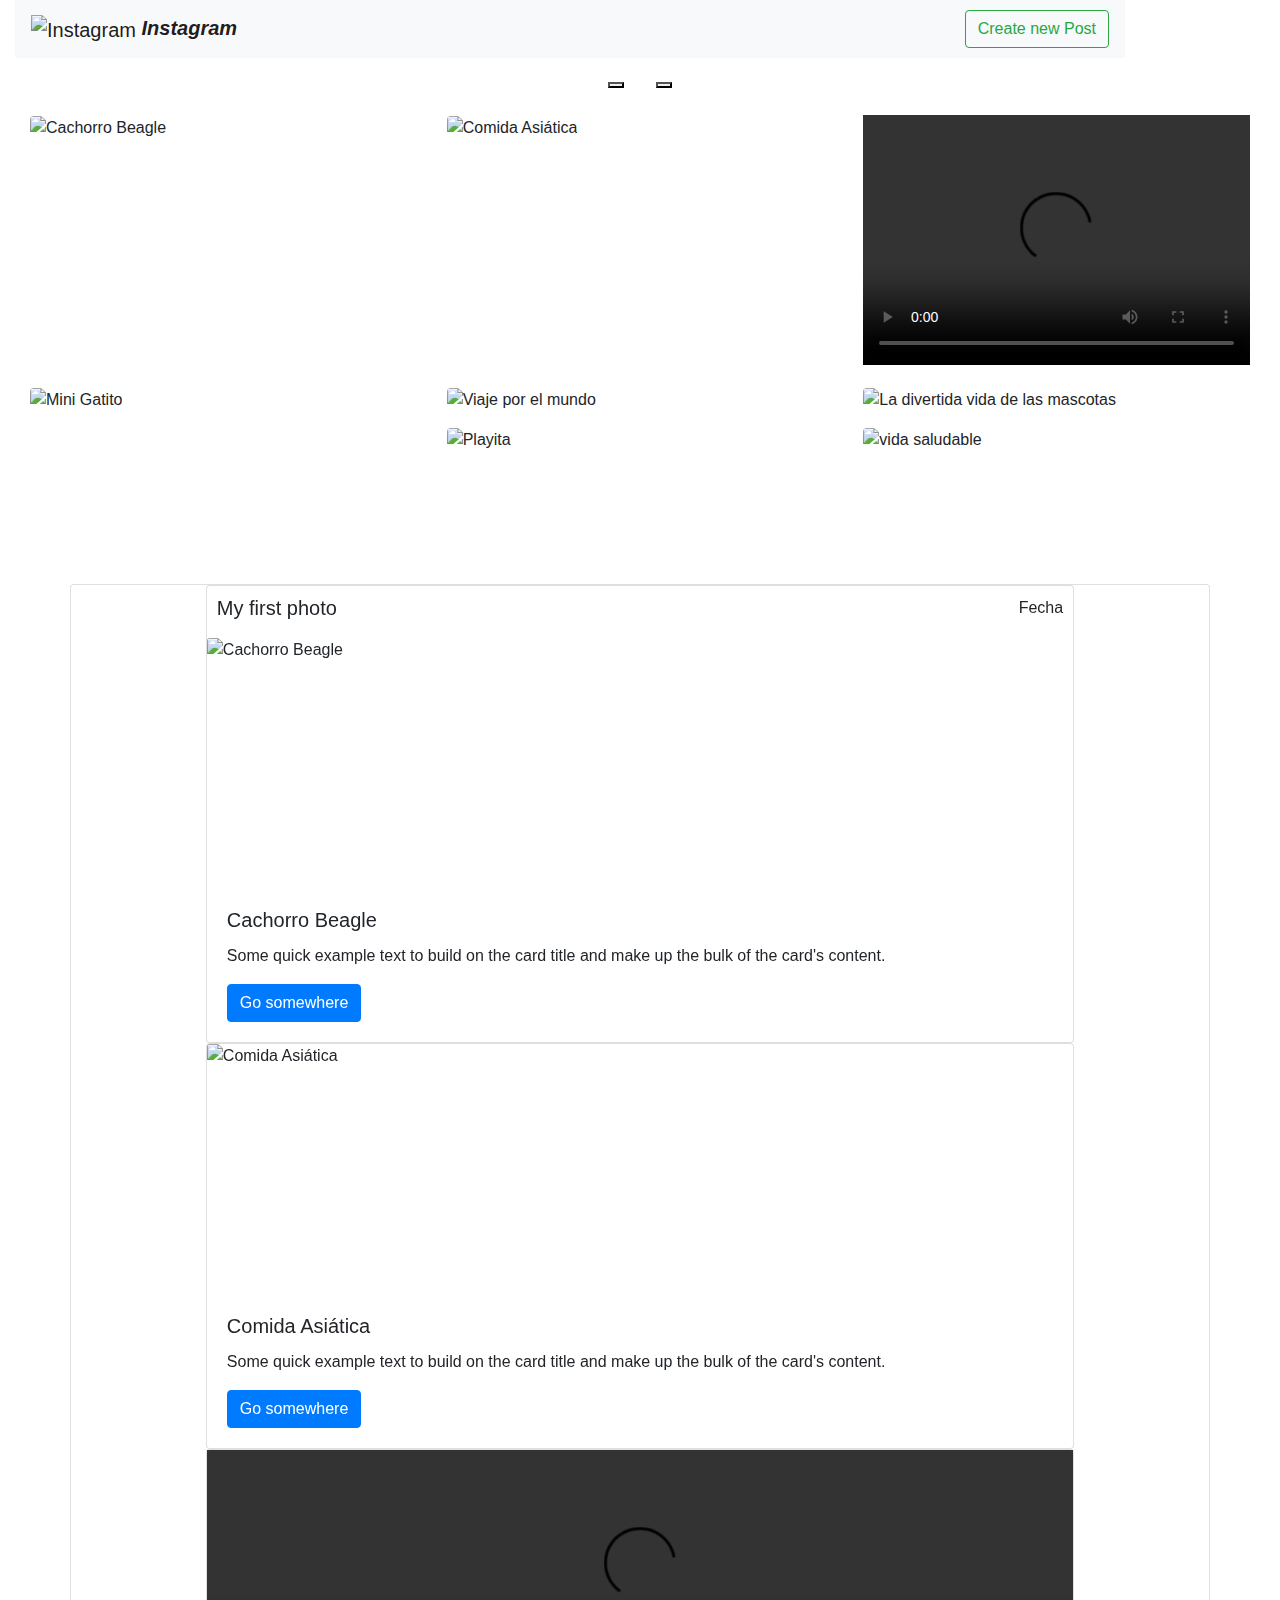
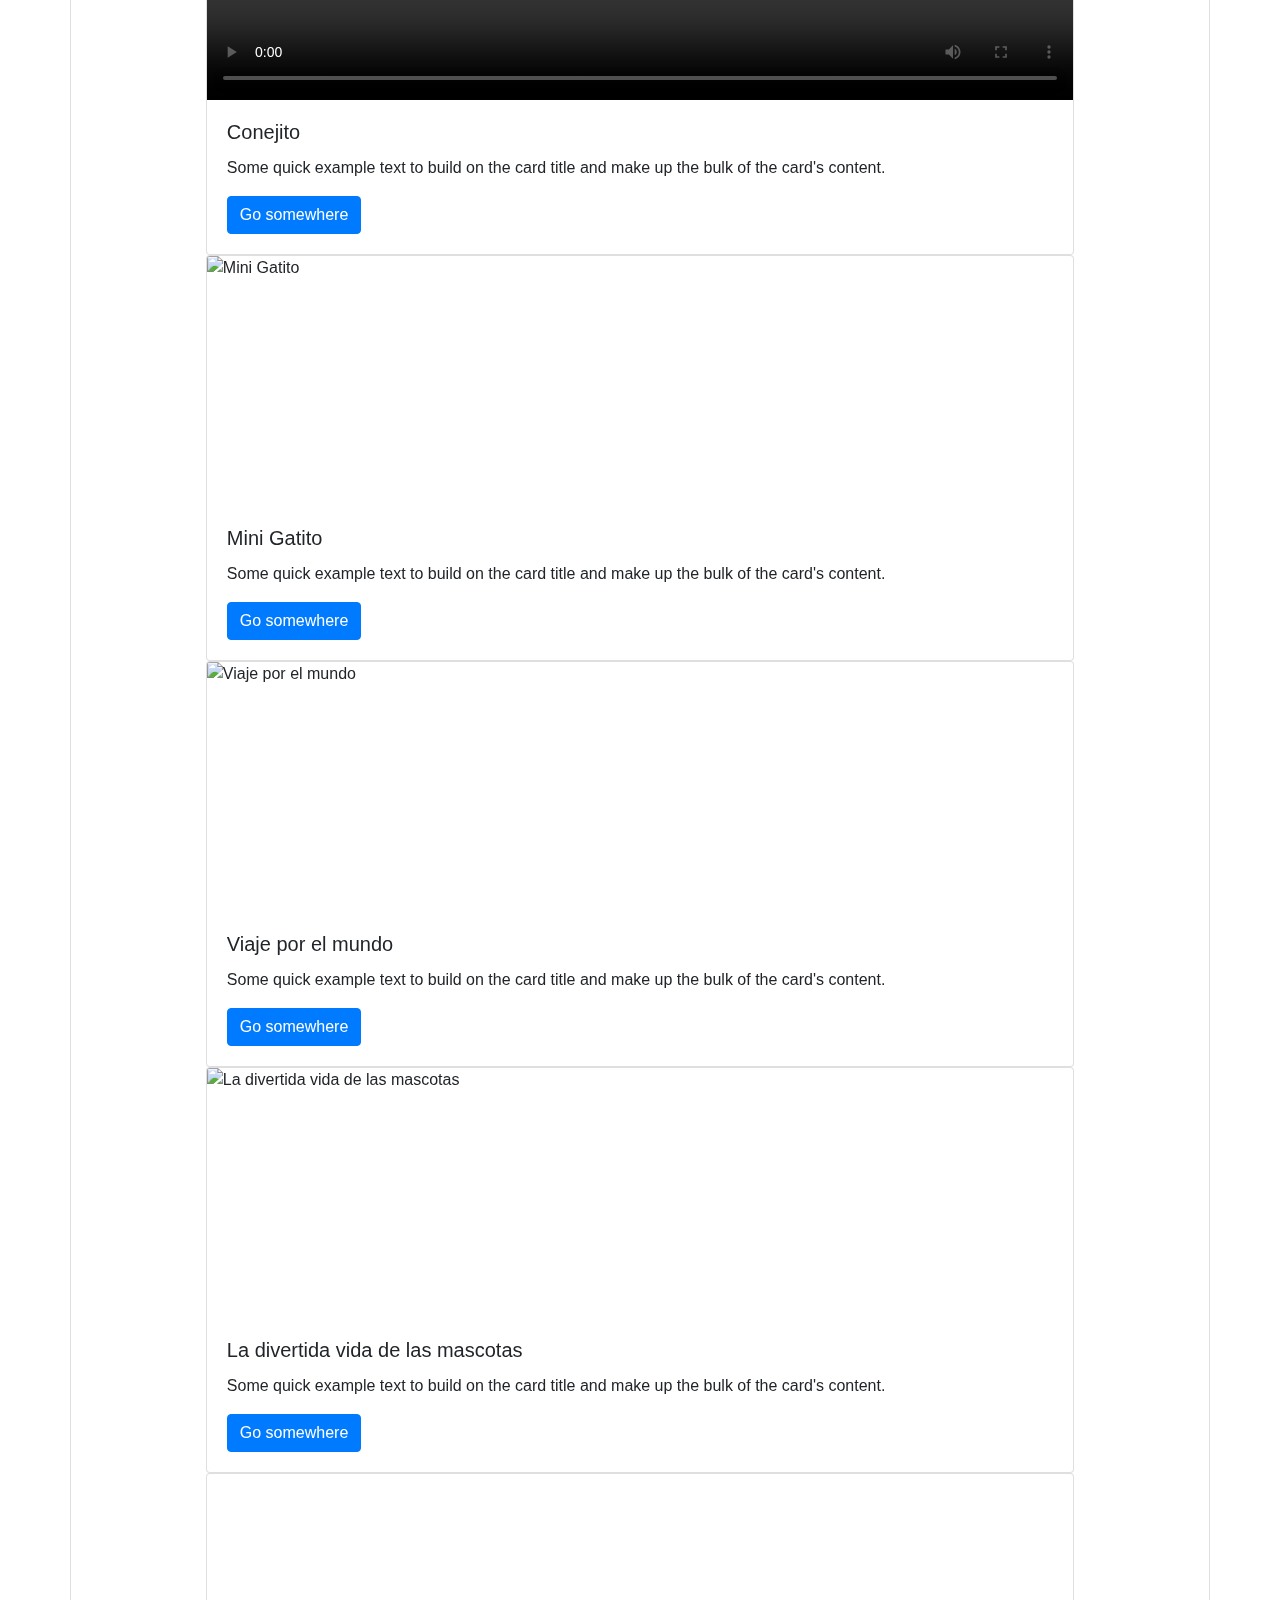
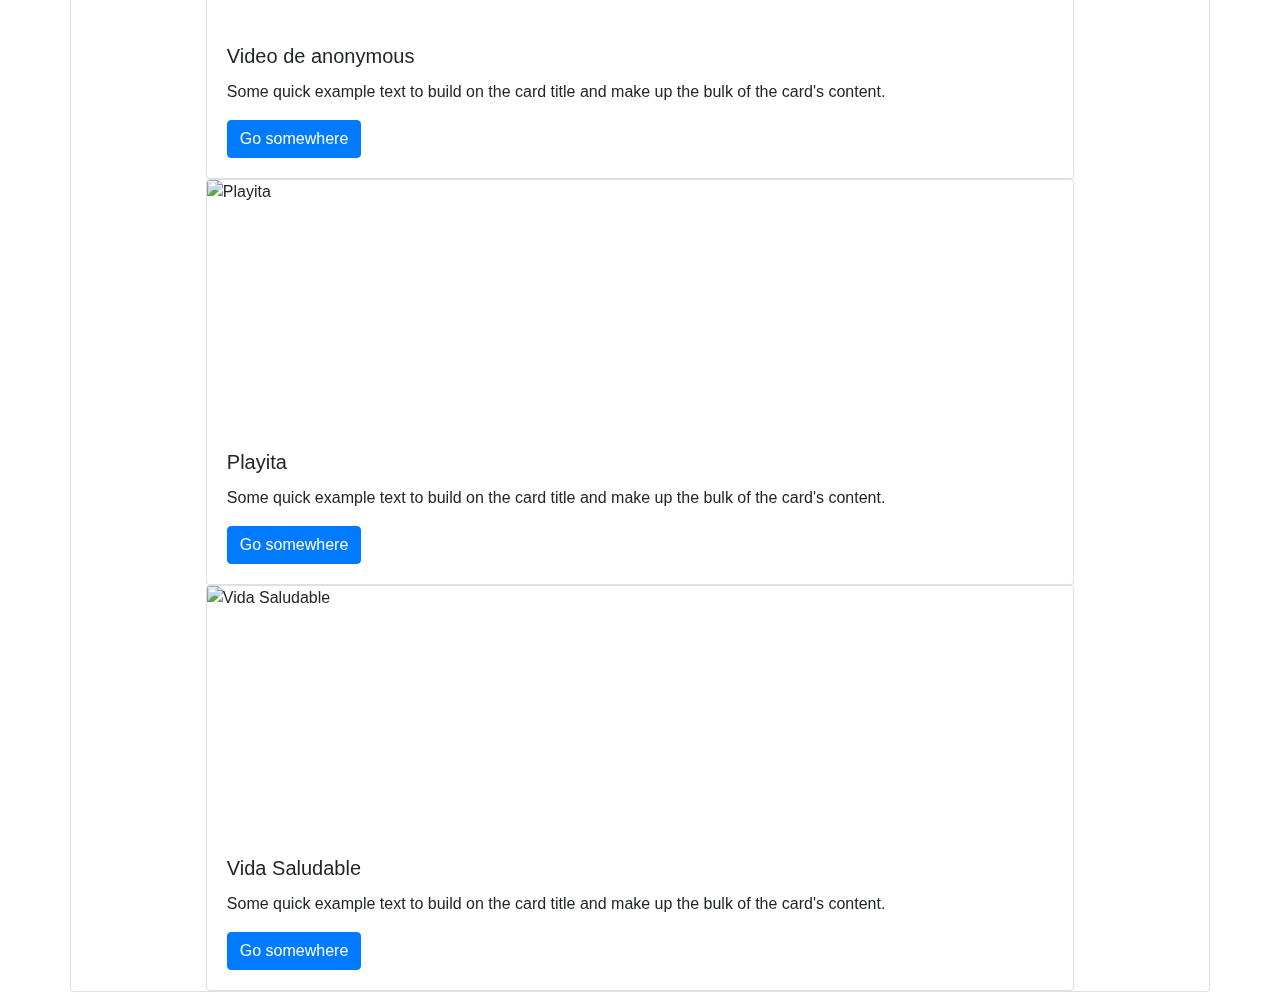
==== index.html @ 103393d4 "V1" ====
<!DOCTYPE html>
<html lang="en"> 
<head>
    <meta charset="UTF-8">
    <meta http-equiv="X-UA-Compatible" content="IE=edge">
    <meta name="viewport" content="width=device-width, initial-scale=1.0">
    <link rel="stylesheet" href="style.css">
    <link rel="stylesheet" href="https://cdn.jsdelivr.net/npm/bootstrap@4.0.0/dist/css/bootstrap.min.css" integrity="sha384-Gn5384xqQ1aoWXA+058RXPxPg6fy4IWvTNh0E263XmFcJlSAwiGgFAW/dAiS6JXm" crossorigin="anonymous">
    <script src="https://kit.fontawesome.com/df71b0f2aa.js" crossorigin="anonymous"></script>
    <title>The Instagram Photo Feed</title>
</head>
 <!-- Bootstrap body -->
<body>
   <!-- Container para la barra de navegación -->
  <div class="container" id="Nav_bar">
    <div class="row" >
      <div class="col-12">
        <nav class="navbar navbar-light bg-light">
          <div>
          <a class="navbar-brand" href="https://www.instagram.com/?hl=es">
            <img src="https://cdn-icons-png.flaticon.com/512/1409/1409946.png" alt="Instagram" width="24" height="24"/>
            <strong><i>Instagram</i></strong>  
          </a>
               
          </div>
         
          <button class="btn btn-outline-success my-2 my-sm-0" type="submit">Create new Post</button>
         
        </nav> 
      </div>
         
      </div>
               
    </div>
      
  </div>

     <!-- ENLAZAR A LAS DOS PAGINAS DE FOTOS: -->

  <div class="container cuadricula" >

    <ul class="nav justify-content-center">
               <!-- cuadricula -->

      <li class="nav-item">
        <a class="nav-link active" aria-current="page" href="#fotocoll"><button><i class="fa-solid fa-align-justify"></i></button></a>
      </li>
               <!-- simple -->

      <li class="nav-item">
        <a class="nav-link" href="#container_card"><button><i class="fa-solid fa-angles-down"></i></button></a>
          
      </li>
     
    </ul>


  </div>
  
      <!-------------------------------------------------------------------------------------------------------------------->

     <!-- FOTOS cuadricula -->

  
  <div class="container_fluid" id="fotocoll">
                  <!-- FILA ROW -->

    <div class="row">
      <div class="col">
        <a href=""></a>                  <!-- QUIERO REFERENCIAR A LAS CARDS-->
        <img src="https://www.ifema.es/img/l/perro-cachorro/perro-cachorro.jpg" class="rounded" alt="Cachorro Beagle" >
      </div>
      <div class="col">
        <img src="https://enlacocina.telemesa.es/wp-content/uploads/2021/03/CARACTERISTICAS-DE-LA-COCINA-ASIATICA-2-1024x576.jpg.webp" class="rounded" alt="Comida Asiática" >
      </div>

      <div class="col">
          <video src="https://mdn.github.io/learning-area/html/multimedia-and-embedding/video-and-audio-content/rabbit320.webm" controls >
            <source src="movie.mp4" type="video/mp4">
            <source src="movie.ogg" type="video/ogg">
          </video>
      </div>
    </div>
              <!-- FILA ROW -->

    <div class="row">
      <div class="col">
        <img src="https://estaticos.muyinteresante.es/media/cache/1000x460_thumb/uploads/images/gallery/59a669fc5bafe88febb3d6cc/gatito-cesped_0.jpg" class="rounded" alt="Mini Gatito" >
      </div>
      <div class="col">
        <img src="https://unate.es/wp-content/uploads/2016/02/Viajes.jpg" class="rounded" alt="Viaje por el mundo" >
      </div>
      <div class="col">
        <img src="https://imagessl2.casadellibro.com/a/l/t7/22/9788469848722.jpg" class="rounded" alt="La divertida vida de las mascotas" >
      </div>
    </div>
                  <!-- fila ROW -->


    <div class="row">
      <div class="col">
        <iframe width="100%" height="100%" src="https://www.youtube.com/embed/971axqg1MEQ" title="YouTube video player" frameborder="0" allow="accelerometer; autoplay; clipboard-write; encrypted-media; gyroscope; picture-in-picture" allowfullscreen></iframe>
      </div>
      <div class="col">
        <img src="https://trucoslondres.com/wp-content/uploads/2017/05/playa.jpg" class="rounded" alt="Playita" >
      </div>
      <div class="col">
        <img src="https://www.bbva.ch/wp-content/uploads/2018/12/VIDA_SALUDABLE_20180119.jpg" class="rounded"alt="vida saludable" >
      </div>
    </div>
  



  </di>
     
     <!-------------------------------------------------------------------------------------------------------------------->


     <!-- FOTOS en columna -->

  <div class="container card" id="container_card">
    <div class="row">
      <div class="col-1"></div>
      <div class="col-10">
        <div class="card">
          <div class="titulo" >
            <h5 style="float: left;padding:10px;">My first photo</h5><span style="float:right;padding:10px;">Fecha</span>
          </div>
          <img class="card-img-top" src="https://www.ifema.es/img/l/perro-cachorro/perro-cachorro.jpg" alt="Cachorro Beagle">
          <div class="card-body">
            <h5 class="card-title">Cachorro Beagle</h5>
            <p class="card-text">Some quick example text to build on the card title and make up the bulk of the card's content.</p>
            <a href="#" class="btn btn-primary">Go somewhere</a>
          </div>
        </div>
      </div>
      <div class="col-1"></div>
    </div>

      

    
     <!------------------------------------------------------------------->
    <div class="row">
      <div class="col-1"></div>
      <div class="col-10">

        <div class="card">
          <img class="card-img-top" src="https://enlacocina.telemesa.es/wp-content/uploads/2021/03/CARACTERISTICAS-DE-LA-COCINA-ASIATICA-2-1024x576.jpg.webp" alt="Comida Asiática">
          <div class="card-body">
            <h5 class="card-title">Comida Asiática</h5>
            <p class="card-text">Some quick example text to build on the card title and make up the bulk of the card's content.</p>
            <a href="#" class="btn btn-primary">Go somewhere</a>
          </div>
        </div>

      </div>
      <div class="col-1"></div>
        
    </div>
     
     <!------------------------------------------------------------------->
     
    <div class="row">
      <div class="col-1"></div>
      <div class="col-10">

        <div class="card">
          <video src="https://mdn.github.io/learning-area/html/multimedia-and-embedding/video-and-audio-content/rabbit320.webm" controls >
           </video>    
              <div class="card-body">
                <h5 class="card-title">Conejito</h5>
                <p class="card-text">Some quick example text to build on the card title and make up the bulk of the card's content.</p>
                <a href="#" class="btn btn-primary">Go somewhere</a>
              </div>
        </div>
      </div>
      <div class="col-1"></div>
      
    </div>
     


     
     <!------------------------------------------------------------------->

    <div class="row">
      <div class="col-1"></div>
      <div class="col-10">
        <div class="card">
          <img class="card-img-top" src="https://estaticos.muyinteresante.es/media/cache/1000x460_thumb/uploads/images/gallery/59a669fc5bafe88febb3d6cc/gatito-cesped_0.jpg" alt="Mini Gatito">
          <div class="card-body">
            <h5 class="card-title">Mini Gatito</h5>
            <p class="card-text">Some quick example text to build on the card title and make up the bulk of the card's content.</p>
            <a href="#" class="btn btn-primary">Go somewhere</a>
          </div>
        </div>
      </div>
      <div class="col-1"></div>
      
    </div>
     
     <!------------------------------------------------------------------->

    <div class="row">
      <div class="col-1"></div>
      <div class="col-10">
        <div class="card">
          <img class="card-img-top" src="https://unate.es/wp-content/uploads/2016/02/Viajes.jpg" alt="Viaje por el mundo">
          <div class="card-body">
            <h5 class="card-title">Viaje por el mundo</h5>
            <p class="card-text">Some quick example text to build on the card title and make up the bulk of the card's content.</p>
            <a href="#" class="btn btn-primary">Go somewhere</a>
          </div>
        </div>
      </div>
      <div class="col-1"></div>

      
    </div>
    
     <!------------------------------------------------------------------->
    <div class="row">
      <div class="col-1"></div>
      <div class="col-10">
        <div class="card">
          <img class="card-img-top" src="https://imagessl2.casadellibro.com/a/l/t7/22/9788469848722.jpg" alt="La divertida vida de las mascotas">
          <div class="card-body">
            <h5 class="card-title">La divertida vida de las mascotas</h5>
            <p class="card-text">Some quick example text to build on the card title and make up the bulk of the card's content.</p>
            <a href="#" class="btn btn-primary">Go somewhere</a>
          </div>
        </div>
      </div>
      <div class="col-1"></div>

     
    </div>
                  <!------------------------------------------------------------------->
    <div class="row">
      <div class="col-1"></div>
      <div class="col-10">
        <div class="card">
          <iframe width="100%" height="100%" src="https://www.youtube.com/embed/971axqg1MEQ" title="YouTube video player" frameborder="0" allow="accelerometer; autoplay; clipboard-write; encrypted-media; gyroscope; picture-in-picture" allowfullscreen></iframe>        <div class="card-body">
            <h5 class="card-title">Video de anonymous</h5>
            <p class="card-text">Some quick example text to build on the card title and make up the bulk of the card's content.</p>
            <a href="#" class="btn btn-primary">Go somewhere</a>
          </div>
        </div>

      </div>
      <div class="col-1"></div>
      
    </div>

    <div class="row">
      <div class="col-1"></div>
      <div class="col-10">
        <div class="card">
          <img class="card-img-top" src="https://trucoslondres.com/wp-content/uploads/2017/05/playa.jpg" alt="Playita">
          <div class="card-body">
            <h5 class="card-title">Playita</h5>
            <p class="card-text">Some quick example text to build on the card title and make up the bulk of the card's content.</p>
            <a href="#" class="btn btn-primary">Go somewhere</a>
          </div>
        </div>
      </div>
      <div class="col-1"></div>
     
    </div>

    <div class="row">
      <div class="col-1"></div>
      <div class="col-10">
        <div class="card">
          <img class="card-img-top" src="https://www.bbva.ch/wp-content/uploads/2018/12/VIDA_SALUDABLE_20180119.jpg" alt="Vida Saludable">
          <div class="card-body">
            <h5 class="card-title">Vida Saludable</h5>
            <p class="card-text">Some quick example text to build on the card title and make up the bulk of the card's content.</p>
            <a href="#" class="btn btn-primary">Go somewhere</a>
          </div>
        </div>
      </div>
      <div class="-1"></div>

     
    </div>

    
   
    
  </div>



    <footer>
        <script src="https://code.jquery.com/jquery-3.2.1.slim.min.js" integrity="sha384-KJ3o2DKtIkvYIK3UENzmM7KCkRr/rE9/Qpg6aAZGJwFDMVNA/GpGFF93hXpG5KkN" crossorigin="anonymous"></script>
        <script src="https://cdn.jsdelivr.net/npm/popper.js@1.12.9/dist/umd/popper.min.js" integrity="sha384-ApNbgh9B+Y1QKtv3Rn7W3mgPxhU9K/ScQsAP7hUibX39j7fakFPskvXusvfa0b4Q" crossorigin="anonymous"></script>
        <script src="https://cdn.jsdelivr.net/npm/bootstrap@4.0.0/dist/js/bootstrap.min.js" integrity="sha384-JZR6Spejh4U02d8jOt6vLEHfe/JQGiRRSQQxSfFWpi1MquVdAyjUar5+76PVCmYl" crossorigin="anonymous"></script>
    </footer>
    
</body>
</html>
---- style.css ----
body { 
    background-color: beige;
    margin-left: 20px;
    margin-right: 20px;
}
#Nav_bar {
    width: 100%;
    height: 60px;
    padding: 40px, 10px, 0px, 20px;
    margin:0; 
}
button {
    align-items: right;
}


#fotocoll .row{
    margin-left: 15px;
    margin-right: 15px;
    height:auto;

}


#fotocoll  .col{
    margin-top: 15px;

}   

#fotocoll  img, video{
    width: 100%;
    height: 250px;
    object-fit: cover;

}
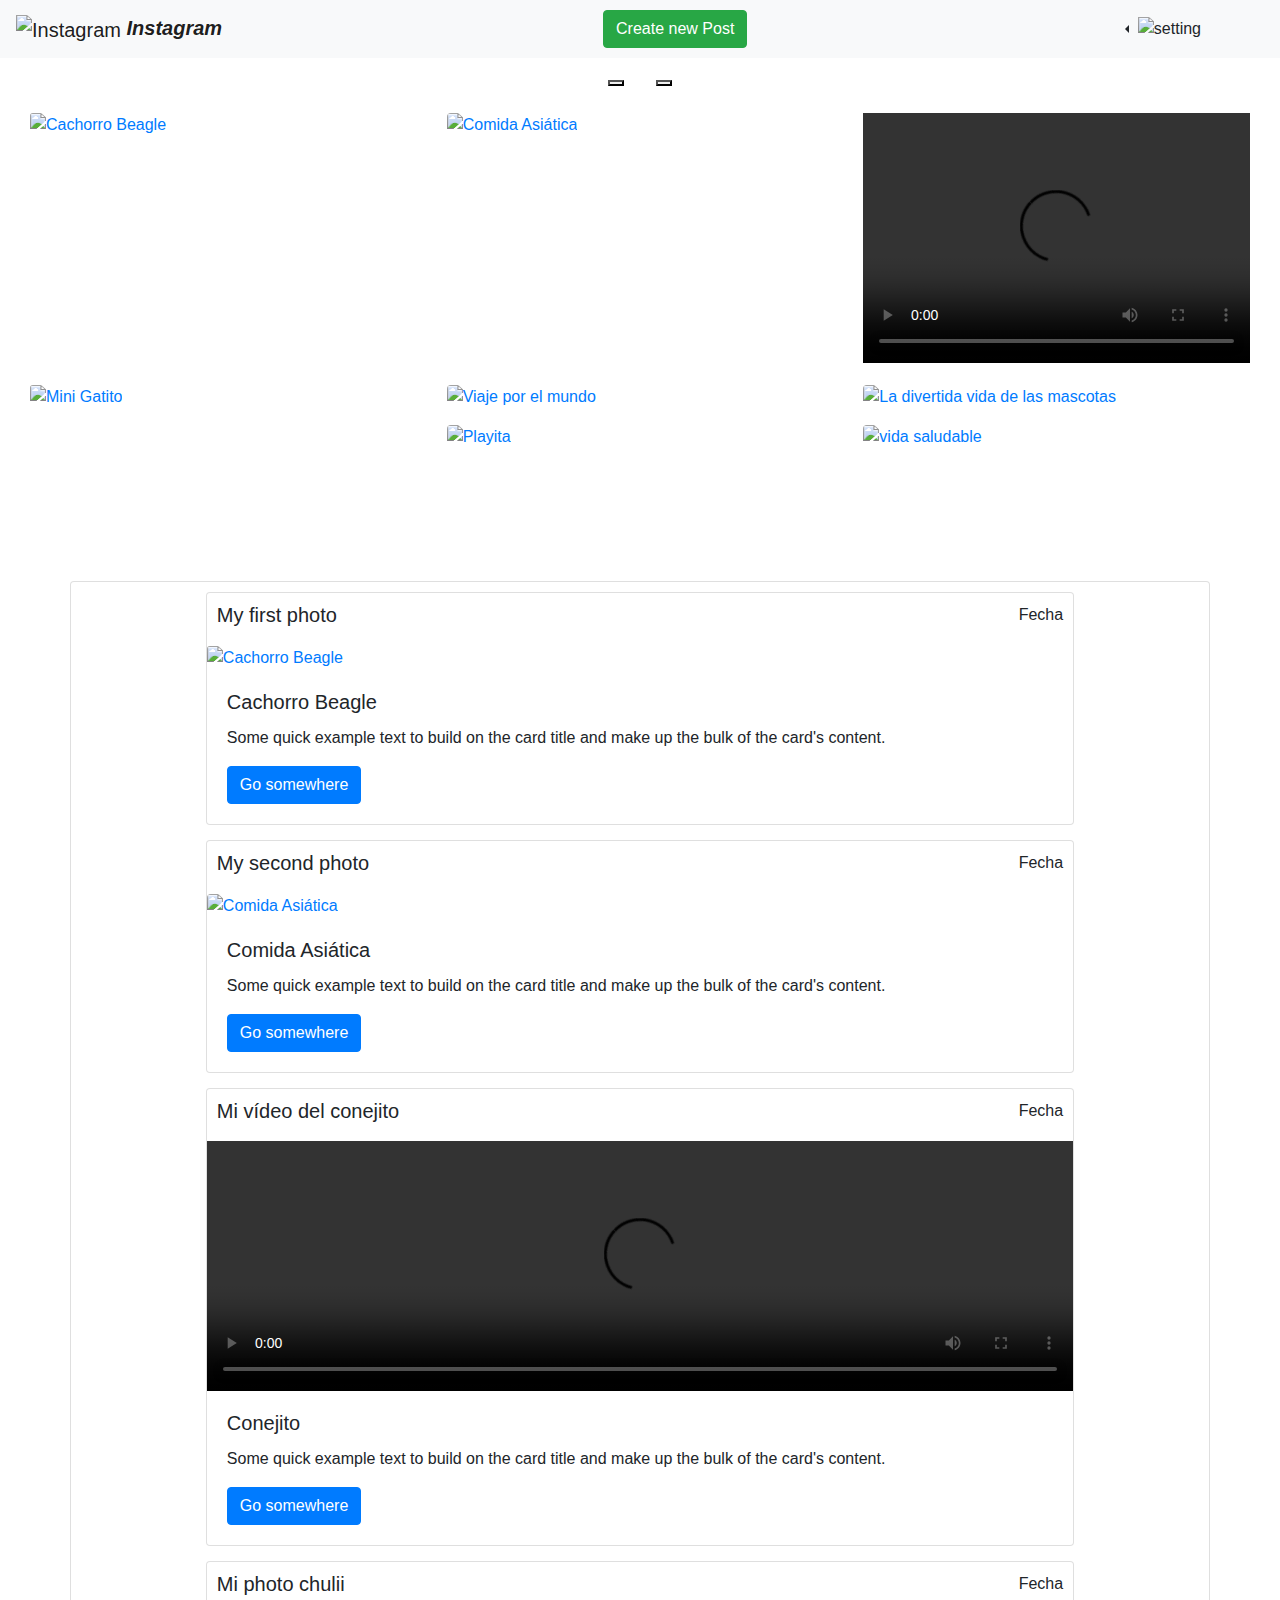
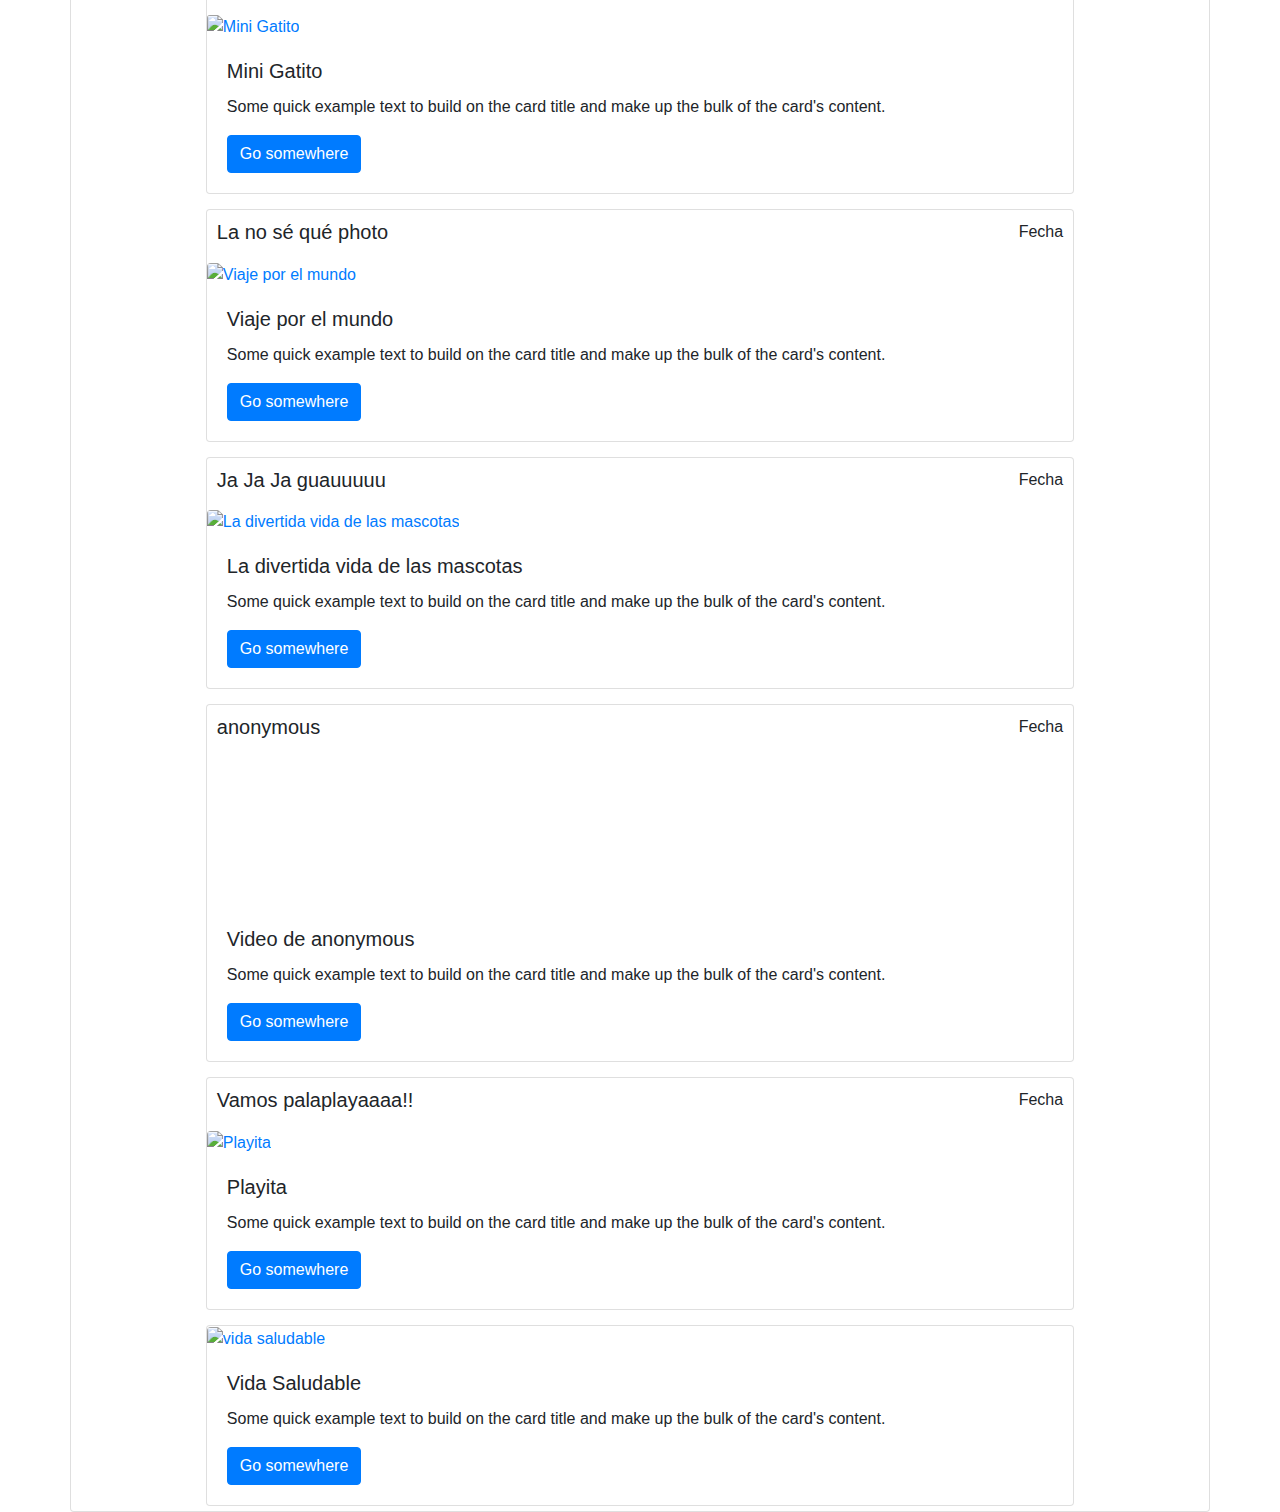
==== commit d45e6b65: "V3" ====
--- a/index.html
+++ b/index.html
@@ -7,34 +7,74 @@
     <link rel="stylesheet" href="style.css">
     <link rel="stylesheet" href="https://cdn.jsdelivr.net/npm/bootstrap@4.0.0/dist/css/bootstrap.min.css" integrity="sha384-Gn5384xqQ1aoWXA+058RXPxPg6fy4IWvTNh0E263XmFcJlSAwiGgFAW/dAiS6JXm" crossorigin="anonymous">
     <script src="https://kit.fontawesome.com/df71b0f2aa.js" crossorigin="anonymous"></script>
+    
     <title>The Instagram Photo Feed</title>
 </head>
  <!-- Bootstrap body -->
 <body>
-   <!-- Container para la barra de navegación -->
-  <div class="container" id="Nav_bar">
-    <div class="row" >
-      <div class="col-12">
-        <nav class="navbar navbar-light bg-light">
-          <div>
-          <a class="navbar-brand" href="https://www.instagram.com/?hl=es">
-            <img src="https://cdn-icons-png.flaticon.com/512/1409/1409946.png" alt="Instagram" width="24" height="24"/>
-            <strong><i>Instagram</i></strong>  
-          </a>
-               
-          </div>
+   <!------------------------------------------- BODY COMPLETO--------------------------------------------------------------------------------------------------------------------------- -->
+          <!-------------BARRA DE NAVEGACION--------------->
+   <nav class="navbar navbar-light bg-light">
+      <div>
+        <a class="navbar-brand" href="https://www.instagram.com/?hl=es">
+          <img src="https://cdn-icons-png.flaticon.com/512/1409/1409946.png" alt="Instagram" width="24px" height="24px"/>
+          <strong><i>Instagram</i></strong>  
+        </a>
          
-          <button class="btn btn-outline-success my-2 my-sm-0" type="submit">Create new Post</button>
-         
-        </nav> 
-      </div>
-         
-      </div>
-               
-    </div>
-      
-  </div>
-
+      </div>
+          <!-----INTRODUCCIÓN DEL MODAL (CREAR NUEVO POST)---------->
+
+      <button type="button" class="btn btn-success" data-toggle="modal" data-target="#exampleModal" style="float: right;">
+        Create new Post
+      </button>
+
+              <!----------- MODAL -->
+      <div class="modal fade" id="exampleModal" tabindex="-1" role="dialog" aria-labelledby="exampleModalLabel" aria-hidden="true">
+        <div class="modal-dialog" role="document">
+          <div class="modal-content">
+            <div class="modal-header">
+              <h6 class="modal-title" id="exampleModalLabel">Crear un nuevo Post</h6>
+              <button type="button" class="close" data-dismiss="modal" aria-label="Close">
+                <span aria-hidden="true">&times;</span>
+              </button>
+            </div>
+            <div class="modal-body">
+              <label for="message-text" class="col-form-label">Texto del Post:</label>
+              <textarea class="form-control" id="message-text"></textarea>
+            </div>
+            <div class="modal_iconos">
+              <button type="button" class="btn btn-light" style="float:left;"><img src="https://cdn-icons-png.flaticon.com/128/685/685655.png" alt="camara" style="width: 25px; height:25px;"></a></button>
+              <button type="button" class="btn btn-light"><a href="https://www.google.com/maps/@37.2314132,-5.3207078,15z"><img src="https://cdn-icons.flaticon.com/png/512/3687/premium/3687487.png?token=exp=1647389523~hmac=8b932f6634a269a643bacb76df60ecf0" style="width: 25px; height:25px;" alt=""></a></button>
+            </div>
+            <div class="modal-footer">
+              <button type="button" class="btn btn-secondary" data-dismiss="modal">Close</button>
+              <button type="button" class="btn btn-primary">Save changes</button>
+            </div>
+          </div>
+        </div>
+      </div>
+
+    <!------------------------------------------------->
+
+    <div class="btn-group dropleft">
+      <button type="button" class="btn btn-light dropdown-toggle" data-toggle="dropdown" aria-haspopup="true" aria-expanded="false" style="margin-right: 50px;">
+        <img src="https://cdn-icons-png.flaticon.com/512/503/503849.png" alt="setting" style="width: 20px; height:20px;">
+      </button>
+
+
+
+
+      <div class="dropdown-menu">
+
+        <button class="dropdown-item" type="button">Action</button>
+        <button class="dropdown-item" type="button">Another action</button>
+        <button class="dropdown-item" type="button">Something else here</button>
+
+      </div>
+    </div>   
+   
+  </nav> 
+  
      <!-- ENLAZAR A LAS DOS PAGINAS DE FOTOS: -->
 
   <div class="container cuadricula" >
@@ -67,11 +107,12 @@
 
     <div class="row">
       <div class="col">
-        <a href=""></a>                  <!-- QUIERO REFERENCIAR A LAS CARDS-->
-        <img src="https://www.ifema.es/img/l/perro-cachorro/perro-cachorro.jpg" class="rounded" alt="Cachorro Beagle" >
-      </div>
-      <div class="col">
-        <img src="https://enlacocina.telemesa.es/wp-content/uploads/2021/03/CARACTERISTICAS-DE-LA-COCINA-ASIATICA-2-1024x576.jpg.webp" class="rounded" alt="Comida Asiática" >
+        <a href="https://www.ifema.es/img/l/perro-cachorro/perro-cachorro.jpg"> <img class="card-img-top" src="https://www.ifema.es/img/l/perro-cachorro/perro-cachorro.jpg" alt="Cachorro Beagle">
+
+        </a>      
+      </div>
+      <div class="col">
+        <a href="https://enlacocina.telemesa.es/wp-content/uploads/2021/03/CARACTERISTICAS-DE-LA-COCINA-ASIATICA-2-1024x576.jpg.webp"><img src="https://enlacocina.telemesa.es/wp-content/uploads/2021/03/CARACTERISTICAS-DE-LA-COCINA-ASIATICA-2-1024x576.jpg.webp" class="rounded" alt="Comida Asiática" ></a>
       </div>
 
       <div class="col">
@@ -85,13 +126,13 @@
 
     <div class="row">
       <div class="col">
-        <img src="https://estaticos.muyinteresante.es/media/cache/1000x460_thumb/uploads/images/gallery/59a669fc5bafe88febb3d6cc/gatito-cesped_0.jpg" class="rounded" alt="Mini Gatito" >
-      </div>
-      <div class="col">
-        <img src="https://unate.es/wp-content/uploads/2016/02/Viajes.jpg" class="rounded" alt="Viaje por el mundo" >
-      </div>
-      <div class="col">
-        <img src="https://imagessl2.casadellibro.com/a/l/t7/22/9788469848722.jpg" class="rounded" alt="La divertida vida de las mascotas" >
+        <a href="https://estaticos.muyinteresante.es/media/cache/1000x460_thumb/uploads/images/gallery/59a669fc5bafe88febb3d6cc/gatito-cesped_0.jpg"><img class="card-img-top" src="https://estaticos.muyinteresante.es/media/cache/1000x460_thumb/uploads/images/gallery/59a669fc5bafe88febb3d6cc/gatito-cesped_0.jpg" alt="Mini Gatito"></a>
+      </div>
+      <div class="col">
+        <a href="https://unate.es/wp-content/uploads/2016/02/Viajes.jpg"><img src="https://unate.es/wp-content/uploads/2016/02/Viajes.jpg" class="rounded" alt="Viaje por el mundo" ></a>
+      </div>
+      <div class="col">
+        <a href="https://imagessl2.casadellibro.com/a/l/t7/22/9788469848722.jpg"><img src="https://imagessl2.casadellibro.com/a/l/t7/22/9788469848722.jpg" class="rounded" alt="La divertida vida de las mascotas" ></a>
       </div>
     </div>
                   <!-- fila ROW -->
@@ -102,10 +143,10 @@
         <iframe width="100%" height="100%" src="https://www.youtube.com/embed/971axqg1MEQ" title="YouTube video player" frameborder="0" allow="accelerometer; autoplay; clipboard-write; encrypted-media; gyroscope; picture-in-picture" allowfullscreen></iframe>
       </div>
       <div class="col">
-        <img src="https://trucoslondres.com/wp-content/uploads/2017/05/playa.jpg" class="rounded" alt="Playita" >
-      </div>
-      <div class="col">
-        <img src="https://www.bbva.ch/wp-content/uploads/2018/12/VIDA_SALUDABLE_20180119.jpg" class="rounded"alt="vida saludable" >
+        <a href="https://trucoslondres.com/wp-content/uploads/2017/05/playa.jpg"><img src="https://trucoslondres.com/wp-content/uploads/2017/05/playa.jpg" class="rounded" alt="Playita" ></a>
+      </div>
+      <div class="col">
+        <a href="https://www.bbva.ch/wp-content/uploads/2018/12/VIDA_SALUDABLE_20180119.jpg"><img src="https://www.bbva.ch/wp-content/uploads/2018/12/VIDA_SALUDABLE_20180119.jpg" class="rounded"alt="vida saludable" ></a>
       </div>
     </div>
   
@@ -123,11 +164,13 @@
     <div class="row">
       <div class="col-1"></div>
       <div class="col-10">
-        <div class="card">
+        <div class="card" id="card_tamaño"> 
           <div class="titulo" >
             <h5 style="float: left;padding:10px;">My first photo</h5><span style="float:right;padding:10px;">Fecha</span>
           </div>
-          <img class="card-img-top" src="https://www.ifema.es/img/l/perro-cachorro/perro-cachorro.jpg" alt="Cachorro Beagle">
+          <a href="https://www.ifema.es/img/l/perro-cachorro/perro-cachorro.jpg"> <img class="card-img-top" src="https://www.ifema.es/img/l/perro-cachorro/perro-cachorro.jpg" alt="Cachorro Beagle">
+
+          </a>
           <div class="card-body">
             <h5 class="card-title">Cachorro Beagle</h5>
             <p class="card-text">Some quick example text to build on the card title and make up the bulk of the card's content.</p>
@@ -146,8 +189,11 @@
       <div class="col-1"></div>
       <div class="col-10">
 
-        <div class="card">
-          <img class="card-img-top" src="https://enlacocina.telemesa.es/wp-content/uploads/2021/03/CARACTERISTICAS-DE-LA-COCINA-ASIATICA-2-1024x576.jpg.webp" alt="Comida Asiática">
+        <div class="card"id="card_tamaño">
+          <div class="titulo" >
+            <h5 style="float: left;padding:10px;">My second photo</h5><span style="float:right;padding:10px;">Fecha</span>
+          </div>
+          <a href="https://enlacocina.telemesa.es/wp-content/uploads/2021/03/CARACTERISTICAS-DE-LA-COCINA-ASIATICA-2-1024x576.jpg.webp"><img src="https://enlacocina.telemesa.es/wp-content/uploads/2021/03/CARACTERISTICAS-DE-LA-COCINA-ASIATICA-2-1024x576.jpg.webp" class="rounded" alt="Comida Asiática" ></a>
           <div class="card-body">
             <h5 class="card-title">Comida Asiática</h5>
             <p class="card-text">Some quick example text to build on the card title and make up the bulk of the card's content.</p>
@@ -166,7 +212,10 @@
       <div class="col-1"></div>
       <div class="col-10">
 
-        <div class="card">
+        <div class="card" id="card_tamaño">
+          <div class="titulo" >
+            <h5 style="float: left;padding:10px;">Mi vídeo del conejito</h5><span style="float:right;padding:10px;">Fecha</span>
+          </div>
           <video src="https://mdn.github.io/learning-area/html/multimedia-and-embedding/video-and-audio-content/rabbit320.webm" controls >
            </video>    
               <div class="card-body">
@@ -187,9 +236,12 @@
 
     <div class="row">
       <div class="col-1"></div>
-      <div class="col-10">
-        <div class="card">
-          <img class="card-img-top" src="https://estaticos.muyinteresante.es/media/cache/1000x460_thumb/uploads/images/gallery/59a669fc5bafe88febb3d6cc/gatito-cesped_0.jpg" alt="Mini Gatito">
+      <div class="col-10" >
+        <div class="card" id="card_tamaño">
+          <div class="titulo" >
+            <h5 style="float: left;padding:10px;">Mi photo chulii</h5><span style="float:right;padding:10px;">Fecha</span>
+          </div>
+          <a href="https://estaticos.muyinteresante.es/media/cache/1000x460_thumb/uploads/images/gallery/59a669fc5bafe88febb3d6cc/gatito-cesped_0.jpg"><img class="card-img-top" src="https://estaticos.muyinteresante.es/media/cache/1000x460_thumb/uploads/images/gallery/59a669fc5bafe88febb3d6cc/gatito-cesped_0.jpg" alt="Mini Gatito"></a>
           <div class="card-body">
             <h5 class="card-title">Mini Gatito</h5>
             <p class="card-text">Some quick example text to build on the card title and make up the bulk of the card's content.</p>
@@ -205,10 +257,12 @@
 
     <div class="row">
       <div class="col-1"></div>
-      <div class="col-10">
-        <div class="card">
-          <img class="card-img-top" src="https://unate.es/wp-content/uploads/2016/02/Viajes.jpg" alt="Viaje por el mundo">
-          <div class="card-body">
+      <div class="col-10" >
+        <div class="card" id="card_tamaño">
+          <div class="titulo" >
+            <h5 style="float: left;padding:10px;">La no sé qué photo</h5><span style="float:right;padding:10px;">Fecha</span>
+          </div>
+          <a href="https://unate.es/wp-content/uploads/2016/02/Viajes.jpg"><img src="https://unate.es/wp-content/uploads/2016/02/Viajes.jpg" class="rounded" alt="Viaje por el mundo" ></a>          <div class="card-body">
             <h5 class="card-title">Viaje por el mundo</h5>
             <p class="card-text">Some quick example text to build on the card title and make up the bulk of the card's content.</p>
             <a href="#" class="btn btn-primary">Go somewhere</a>
@@ -223,9 +277,12 @@
      <!------------------------------------------------------------------->
     <div class="row">
       <div class="col-1"></div>
-      <div class="col-10">
-        <div class="card">
-          <img class="card-img-top" src="https://imagessl2.casadellibro.com/a/l/t7/22/9788469848722.jpg" alt="La divertida vida de las mascotas">
+      <div class="col-10" >
+        <div class="card" id="card_tamaño">
+          <div class="titulo" >
+            <h5 style="float: left;padding:10px;">Ja Ja Ja guauuuuu</h5><span style="float:right;padding:10px;">Fecha</span>
+          </div>
+          <a href="https://imagessl2.casadellibro.com/a/l/t7/22/9788469848722.jpg"><img src="https://imagessl2.casadellibro.com/a/l/t7/22/9788469848722.jpg" class="rounded" alt="La divertida vida de las mascotas" ></a>
           <div class="card-body">
             <h5 class="card-title">La divertida vida de las mascotas</h5>
             <p class="card-text">Some quick example text to build on the card title and make up the bulk of the card's content.</p>
@@ -240,8 +297,11 @@
                   <!------------------------------------------------------------------->
     <div class="row">
       <div class="col-1"></div>
-      <div class="col-10">
-        <div class="card">
+      <div class="col-10" >
+        <div class="card" id="card_tamaño">
+          <div class="titulo" >
+            <h5 style="float: left;padding:10px;">anonymous</h5><span style="float:right;padding:10px;">Fecha</span>
+          </div>
           <iframe width="100%" height="100%" src="https://www.youtube.com/embed/971axqg1MEQ" title="YouTube video player" frameborder="0" allow="accelerometer; autoplay; clipboard-write; encrypted-media; gyroscope; picture-in-picture" allowfullscreen></iframe>        <div class="card-body">
             <h5 class="card-title">Video de anonymous</h5>
             <p class="card-text">Some quick example text to build on the card title and make up the bulk of the card's content.</p>
@@ -256,10 +316,12 @@
 
     <div class="row">
       <div class="col-1"></div>
-      <div class="col-10">
-        <div class="card">
-          <img class="card-img-top" src="https://trucoslondres.com/wp-content/uploads/2017/05/playa.jpg" alt="Playita">
-          <div class="card-body">
+      <div class="col-10" >
+        <div class="card" id="card_tamaño">
+          <div class="titulo" >
+            <h5 style="float: left;padding:10px;">Vamos palaplayaaaa!!</h5><span style="float:right;padding:10px;">Fecha</span>
+          </div>
+          <a href="https://trucoslondres.com/wp-content/uploads/2017/05/playa.jpg"><img src="https://trucoslondres.com/wp-content/uploads/2017/05/playa.jpg" class="rounded" alt="Playita" ></a>          <div class="card-body">
             <h5 class="card-title">Playita</h5>
             <p class="card-text">Some quick example text to build on the card title and make up the bulk of the card's content.</p>
             <a href="#" class="btn btn-primary">Go somewhere</a>
@@ -272,9 +334,9 @@
 
     <div class="row">
       <div class="col-1"></div>
-      <div class="col-10">
-        <div class="card">
-          <img class="card-img-top" src="https://www.bbva.ch/wp-content/uploads/2018/12/VIDA_SALUDABLE_20180119.jpg" alt="Vida Saludable">
+      <div class="col-10" >
+        <div class="card" id="card_tamaño">
+          <a href="https://www.bbva.ch/wp-content/uploads/2018/12/VIDA_SALUDABLE_20180119.jpg"><img src="https://www.bbva.ch/wp-content/uploads/2018/12/VIDA_SALUDABLE_20180119.jpg" class="rounded"alt="vida saludable" ></a>
           <div class="card-body">
             <h5 class="card-title">Vida Saludable</h5>
             <p class="card-text">Some quick example text to build on the card title and make up the bulk of the card's content.</p>
--- a/style.css
+++ b/style.css
@@ -33,3 +33,7 @@
     object-fit: cover;
 
 }   
+#card_tamaño{
+    margin-bottom:5px;
+    margin-top: 10px;
+}
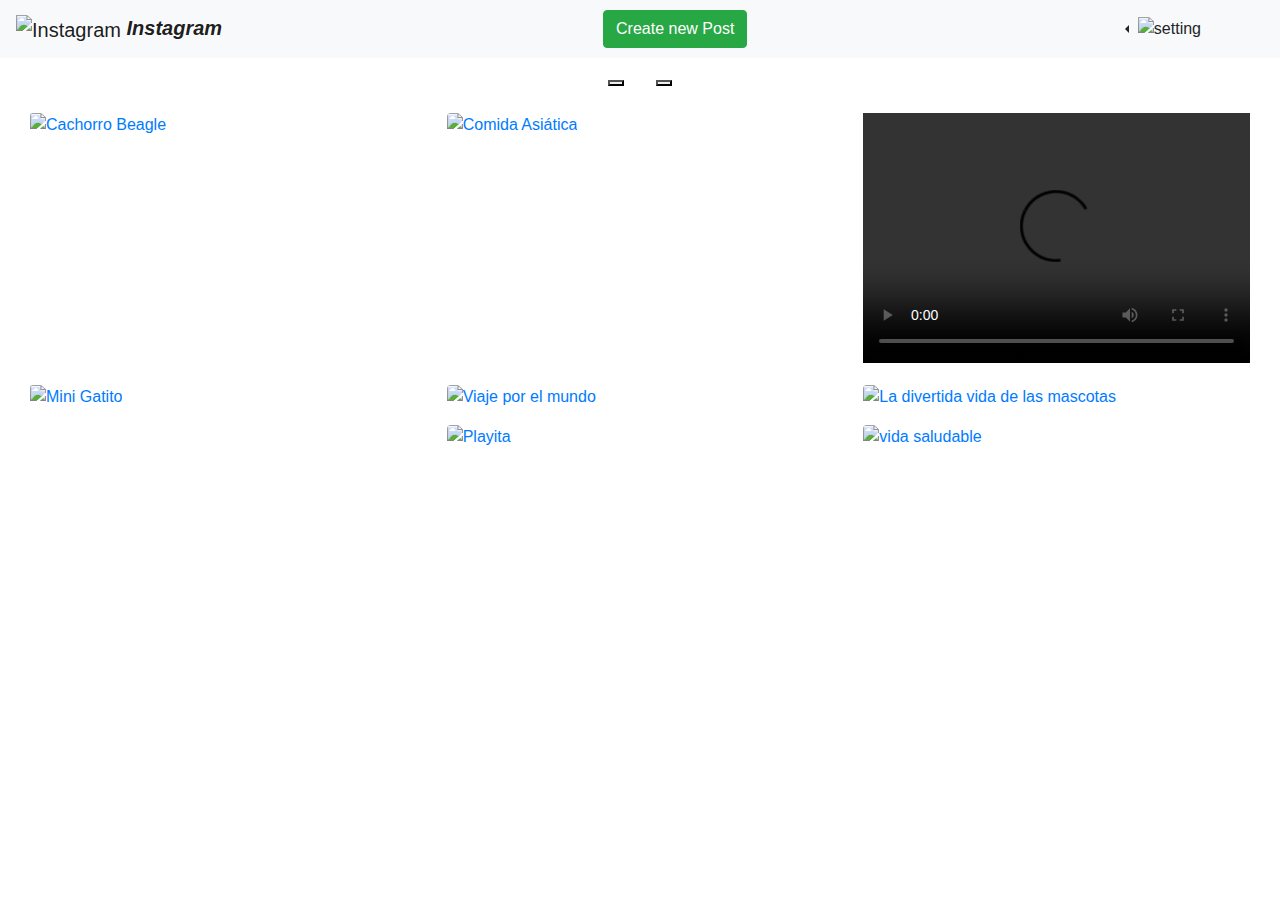
==== commit 2a2a5729: "v3" ====
--- a/index.html
+++ b/index.html
@@ -28,7 +28,7 @@
         Create new Post
       </button>
 
-              <!----------- MODAL -->
+              <!----------- MODAL ----------------------------------->
       <div class="modal fade" id="exampleModal" tabindex="-1" role="dialog" aria-labelledby="exampleModalLabel" aria-hidden="true">
         <div class="modal-dialog" role="document">
           <div class="modal-content">
@@ -54,7 +54,7 @@
         </div>
       </div>
 
-    <!------------------------------------------------->
+    <!--------------------------------------------------------------->
 
     <div class="btn-group dropleft">
       <button type="button" class="btn btn-light dropdown-toggle" data-toggle="dropdown" aria-haspopup="true" aria-expanded="false" style="margin-right: 50px;">
@@ -75,7 +75,7 @@
    
   </nav> 
   
-     <!-- ENLAZAR A LAS DOS PAGINAS DE FOTOS: -->
+     <!-----------------ENLAZAR A LAS DOS PAGINAS DE FOTOS: ------------------------------------------------->
 
   <div class="container cuadricula" >
 
@@ -83,12 +83,12 @@
                <!-- cuadricula -->
 
       <li class="nav-item">
-        <a class="nav-link active" aria-current="page" href="#fotocoll"><button><i class="fa-solid fa-align-justify"></i></button></a>
+        <a class="nav-link active" aria-current="page" href="index.html#fotocoll"><button><i class="fa-solid fa-align-justify"></i></button></a>
       </li>
                <!-- simple -->
 
       <li class="nav-item">
-        <a class="nav-link" href="#container_card"><button><i class="fa-solid fa-angles-down"></i></button></a>
+        <a class="nav-link" href="index2.html#container_card"><button><i class="fa-solid fa-angles-down"></i></button></a>
           
       </li>
      
@@ -103,7 +103,7 @@
 
   
   <div class="container_fluid" id="fotocoll">
-                  <!-- FILA ROW -->
+                  <!-----------------------------------FILA ROW 1----------------------->
 
     <div class="row">
       <div class="col">
@@ -122,7 +122,7 @@
           </video>
       </div>
     </div>
-              <!-- FILA ROW -->
+              <!------------------------------------------- FILA ROW 2 ------------------------------->
 
     <div class="row">
       <div class="col">
@@ -135,7 +135,7 @@
         <a href="https://imagessl2.casadellibro.com/a/l/t7/22/9788469848722.jpg"><img src="https://imagessl2.casadellibro.com/a/l/t7/22/9788469848722.jpg" class="rounded" alt="La divertida vida de las mascotas" ></a>
       </div>
     </div>
-                  <!-- fila ROW -->
+                  <!-----------------------------------------FILA ROW 3 ---------------------------->
 
 
     <div class="row">
@@ -150,209 +150,10 @@
       </div>
     </div>
   
-
-
-
   </di>
      
-     <!-------------------------------------------------------------------------------------------------------------------->
-
-
-     <!-- FOTOS en columna -->
-
-  <div class="container card" id="container_card">
-    <div class="row">
-      <div class="col-1"></div>
-      <div class="col-10">
-        <div class="card" id="card_tamaño"> 
-          <div class="titulo" >
-            <h5 style="float: left;padding:10px;">My first photo</h5><span style="float:right;padding:10px;">Fecha</span>
-          </div>
-          <a href="https://www.ifema.es/img/l/perro-cachorro/perro-cachorro.jpg"> <img class="card-img-top" src="https://www.ifema.es/img/l/perro-cachorro/perro-cachorro.jpg" alt="Cachorro Beagle">
-
-          </a>
-          <div class="card-body">
-            <h5 class="card-title">Cachorro Beagle</h5>
-            <p class="card-text">Some quick example text to build on the card title and make up the bulk of the card's content.</p>
-            <a href="#" class="btn btn-primary">Go somewhere</a>
-          </div>
-        </div>
-      </div>
-      <div class="col-1"></div>
-    </div>
-
-      
-
-    
-     <!------------------------------------------------------------------->
-    <div class="row">
-      <div class="col-1"></div>
-      <div class="col-10">
-
-        <div class="card"id="card_tamaño">
-          <div class="titulo" >
-            <h5 style="float: left;padding:10px;">My second photo</h5><span style="float:right;padding:10px;">Fecha</span>
-          </div>
-          <a href="https://enlacocina.telemesa.es/wp-content/uploads/2021/03/CARACTERISTICAS-DE-LA-COCINA-ASIATICA-2-1024x576.jpg.webp"><img src="https://enlacocina.telemesa.es/wp-content/uploads/2021/03/CARACTERISTICAS-DE-LA-COCINA-ASIATICA-2-1024x576.jpg.webp" class="rounded" alt="Comida Asiática" ></a>
-          <div class="card-body">
-            <h5 class="card-title">Comida Asiática</h5>
-            <p class="card-text">Some quick example text to build on the card title and make up the bulk of the card's content.</p>
-            <a href="#" class="btn btn-primary">Go somewhere</a>
-          </div>
-        </div>
-
-      </div>
-      <div class="col-1"></div>
-        
-    </div>
-     
-     <!------------------------------------------------------------------->
-     
-    <div class="row">
-      <div class="col-1"></div>
-      <div class="col-10">
-
-        <div class="card" id="card_tamaño">
-          <div class="titulo" >
-            <h5 style="float: left;padding:10px;">Mi vídeo del conejito</h5><span style="float:right;padding:10px;">Fecha</span>
-          </div>
-          <video src="https://mdn.github.io/learning-area/html/multimedia-and-embedding/video-and-audio-content/rabbit320.webm" controls >
-           </video>    
-              <div class="card-body">
-                <h5 class="card-title">Conejito</h5>
-                <p class="card-text">Some quick example text to build on the card title and make up the bulk of the card's content.</p>
-                <a href="#" class="btn btn-primary">Go somewhere</a>
-              </div>
-        </div>
-      </div>
-      <div class="col-1"></div>
-      
-    </div>
      
 
-
-     
-     <!------------------------------------------------------------------->
-
-    <div class="row">
-      <div class="col-1"></div>
-      <div class="col-10" >
-        <div class="card" id="card_tamaño">
-          <div class="titulo" >
-            <h5 style="float: left;padding:10px;">Mi photo chulii</h5><span style="float:right;padding:10px;">Fecha</span>
-          </div>
-          <a href="https://estaticos.muyinteresante.es/media/cache/1000x460_thumb/uploads/images/gallery/59a669fc5bafe88febb3d6cc/gatito-cesped_0.jpg"><img class="card-img-top" src="https://estaticos.muyinteresante.es/media/cache/1000x460_thumb/uploads/images/gallery/59a669fc5bafe88febb3d6cc/gatito-cesped_0.jpg" alt="Mini Gatito"></a>
-          <div class="card-body">
-            <h5 class="card-title">Mini Gatito</h5>
-            <p class="card-text">Some quick example text to build on the card title and make up the bulk of the card's content.</p>
-            <a href="#" class="btn btn-primary">Go somewhere</a>
-          </div>
-        </div>
-      </div>
-      <div class="col-1"></div>
-      
-    </div>
-     
-     <!------------------------------------------------------------------->
-
-    <div class="row">
-      <div class="col-1"></div>
-      <div class="col-10" >
-        <div class="card" id="card_tamaño">
-          <div class="titulo" >
-            <h5 style="float: left;padding:10px;">La no sé qué photo</h5><span style="float:right;padding:10px;">Fecha</span>
-          </div>
-          <a href="https://unate.es/wp-content/uploads/2016/02/Viajes.jpg"><img src="https://unate.es/wp-content/uploads/2016/02/Viajes.jpg" class="rounded" alt="Viaje por el mundo" ></a>          <div class="card-body">
-            <h5 class="card-title">Viaje por el mundo</h5>
-            <p class="card-text">Some quick example text to build on the card title and make up the bulk of the card's content.</p>
-            <a href="#" class="btn btn-primary">Go somewhere</a>
-          </div>
-        </div>
-      </div>
-      <div class="col-1"></div>
-
-      
-    </div>
-    
-     <!------------------------------------------------------------------->
-    <div class="row">
-      <div class="col-1"></div>
-      <div class="col-10" >
-        <div class="card" id="card_tamaño">
-          <div class="titulo" >
-            <h5 style="float: left;padding:10px;">Ja Ja Ja guauuuuu</h5><span style="float:right;padding:10px;">Fecha</span>
-          </div>
-          <a href="https://imagessl2.casadellibro.com/a/l/t7/22/9788469848722.jpg"><img src="https://imagessl2.casadellibro.com/a/l/t7/22/9788469848722.jpg" class="rounded" alt="La divertida vida de las mascotas" ></a>
-          <div class="card-body">
-            <h5 class="card-title">La divertida vida de las mascotas</h5>
-            <p class="card-text">Some quick example text to build on the card title and make up the bulk of the card's content.</p>
-            <a href="#" class="btn btn-primary">Go somewhere</a>
-          </div>
-        </div>
-      </div>
-      <div class="col-1"></div>
-
-     
-    </div>
-                  <!------------------------------------------------------------------->
-    <div class="row">
-      <div class="col-1"></div>
-      <div class="col-10" >
-        <div class="card" id="card_tamaño">
-          <div class="titulo" >
-            <h5 style="float: left;padding:10px;">anonymous</h5><span style="float:right;padding:10px;">Fecha</span>
-          </div>
-          <iframe width="100%" height="100%" src="https://www.youtube.com/embed/971axqg1MEQ" title="YouTube video player" frameborder="0" allow="accelerometer; autoplay; clipboard-write; encrypted-media; gyroscope; picture-in-picture" allowfullscreen></iframe>        <div class="card-body">
-            <h5 class="card-title">Video de anonymous</h5>
-            <p class="card-text">Some quick example text to build on the card title and make up the bulk of the card's content.</p>
-            <a href="#" class="btn btn-primary">Go somewhere</a>
-          </div>
-        </div>
-
-      </div>
-      <div class="col-1"></div>
-      
-    </div>
-
-    <div class="row">
-      <div class="col-1"></div>
-      <div class="col-10" >
-        <div class="card" id="card_tamaño">
-          <div class="titulo" >
-            <h5 style="float: left;padding:10px;">Vamos palaplayaaaa!!</h5><span style="float:right;padding:10px;">Fecha</span>
-          </div>
-          <a href="https://trucoslondres.com/wp-content/uploads/2017/05/playa.jpg"><img src="https://trucoslondres.com/wp-content/uploads/2017/05/playa.jpg" class="rounded" alt="Playita" ></a>          <div class="card-body">
-            <h5 class="card-title">Playita</h5>
-            <p class="card-text">Some quick example text to build on the card title and make up the bulk of the card's content.</p>
-            <a href="#" class="btn btn-primary">Go somewhere</a>
-          </div>
-        </div>
-      </div>
-      <div class="col-1"></div>
-     
-    </div>
-
-    <div class="row">
-      <div class="col-1"></div>
-      <div class="col-10" >
-        <div class="card" id="card_tamaño">
-          <a href="https://www.bbva.ch/wp-content/uploads/2018/12/VIDA_SALUDABLE_20180119.jpg"><img src="https://www.bbva.ch/wp-content/uploads/2018/12/VIDA_SALUDABLE_20180119.jpg" class="rounded"alt="vida saludable" ></a>
-          <div class="card-body">
-            <h5 class="card-title">Vida Saludable</h5>
-            <p class="card-text">Some quick example text to build on the card title and make up the bulk of the card's content.</p>
-            <a href="#" class="btn btn-primary">Go somewhere</a>
-          </div>
-        </div>
-      </div>
-      <div class="-1"></div>
-
-     
-    </div>
-
-    
-   
-    
-  </div>
 
 
 
